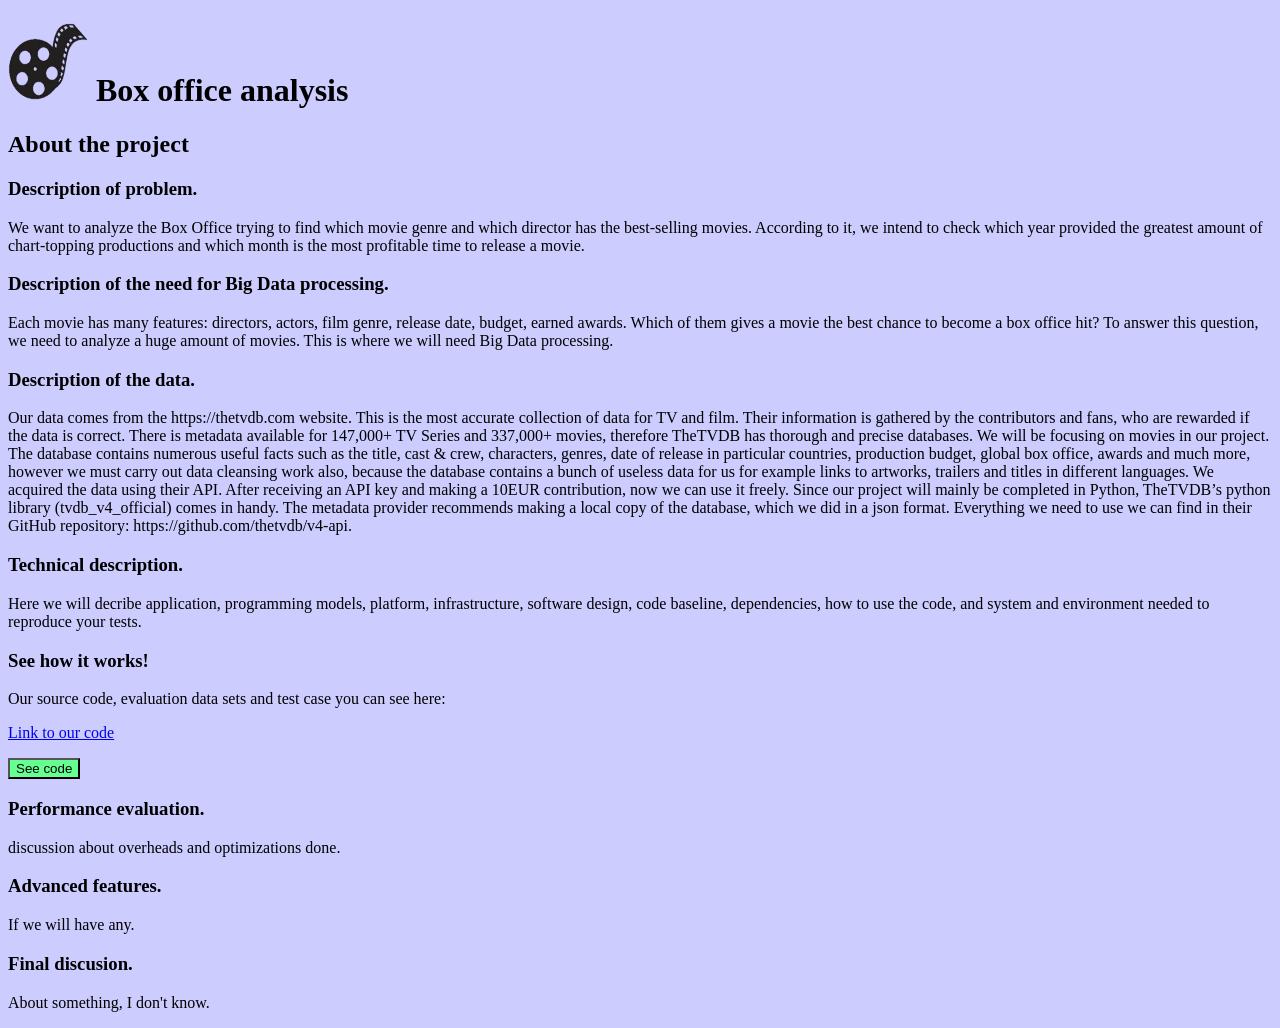
==== index.html @ 587c9b0a "Update index.html" ====
<!DOCTYPE html>
<html>
<body style="background-color:#CCCCFF;">
  
<h1> <img src="logo-film.png" width="80" height="80"> Box office analysis</h1>
<h2>About the project</h2>
<h3>Description of problem.</h3>
<p>We want to analyze the Box Office trying to find which movie genre and which director has the best-selling movies. According to it, we intend to check which year provided the greatest amount of chart-topping productions and which month is the most profitable time to release a movie.
</p>
  <h3>Description of the need for Big Data processing.</h3>
<p>Each movie has many features: directors, actors, film genre, release date, budget, earned awards. Which of them gives a movie the best chance to become a box office hit?  To answer this question, we need to analyze a huge amount of movies. This is where we will need Big  Data processing.
</p>
<h3>Description of the data.</h3>
<p>Our data comes from the https://thetvdb.com website. This is the most accurate collection of data for TV and film. Their information is gathered by the contributors and fans, who are rewarded if the data is correct. There is metadata available for 147,000+ TV Series and 337,000+ movies, therefore TheTVDB has thorough and precise databases.
We will be focusing on movies in our project. The database contains numerous useful facts such as the title, cast & crew, characters, genres, date of release in particular countries, production budget, global box office, awards and much more, however we must carry out data cleansing work also, because the database contains a bunch of useless data for us for example links to artworks, trailers and titles in different languages.
We acquired the data using their API. After receiving an API key and making a 10EUR contribution, now we can use it freely. Since our project will mainly be completed in Python, TheTVDB’s python library (tvdb_v4_official) comes in handy. The metadata provider recommends making a local copy of the database, which we did in a json format. Everything we need to use we can find in their GitHub repository: https://github.com/thetvdb/v4-api. </p>
<h3>Technical description.</h3>
  <p>Here we will decribe application, programming models, platform, infrastructure, software design, code baseline, dependencies, how to use the code, and system and environment needed to reproduce your tests.</p>
<h3>See how it works!</h3>
  <p>Our source code, evaluation data sets and test case you can see here:</p><a href="https://github.com/girale06/box-office-analysis"><p>Link to our code</p></a>
  <form action="https://github.com/girale06/box-office-analysis">
    <button style="background-color:#66FF92" width="80" height="20" type="submit">See code</button>
  </form>
  <h3>Performance evaluation.</h3>
  <p>discussion about overheads and optimizations done.</p>
<h3>Advanced features.</h3>
  <p>If we will have any.</p>
<h3>Final discusion.</h3>
<p>About something, I don't know.</p>
</body>
</html>
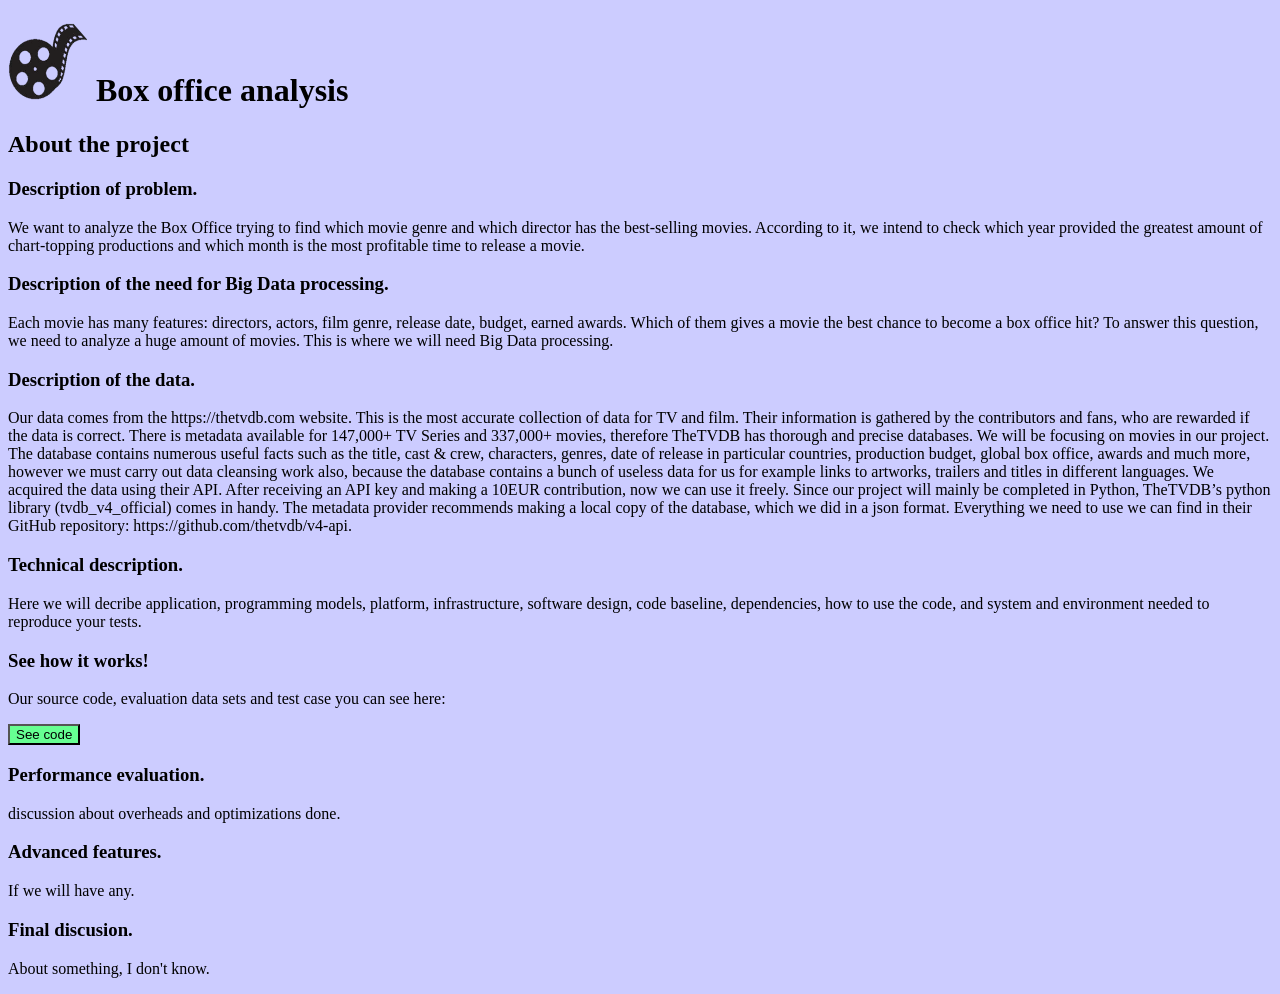
==== commit 53f8fcc1: "Update index.html" ====
--- a/index.html
+++ b/index.html
@@ -17,9 +17,9 @@
 <h3>Technical description.</h3>
   <p>Here we will decribe application, programming models, platform, infrastructure, software design, code baseline, dependencies, how to use the code, and system and environment needed to reproduce your tests.</p>
 <h3>See how it works!</h3>
-  <p>Our source code, evaluation data sets and test case you can see here:</p><a href="https://github.com/girale06/box-office-analysis"><p>Link to our code</p></a>
+  <p>Our source code, evaluation data sets and test case you can see here:</p>
   <form action="https://github.com/girale06/box-office-analysis">
-    <button style="background-color:#66FF92" width="80" height="20" type="submit">See code</button>
+    <button style="background-color:#66FF92" type="submit">See code</button>
   </form>
   <h3>Performance evaluation.</h3>
   <p>discussion about overheads and optimizations done.</p>
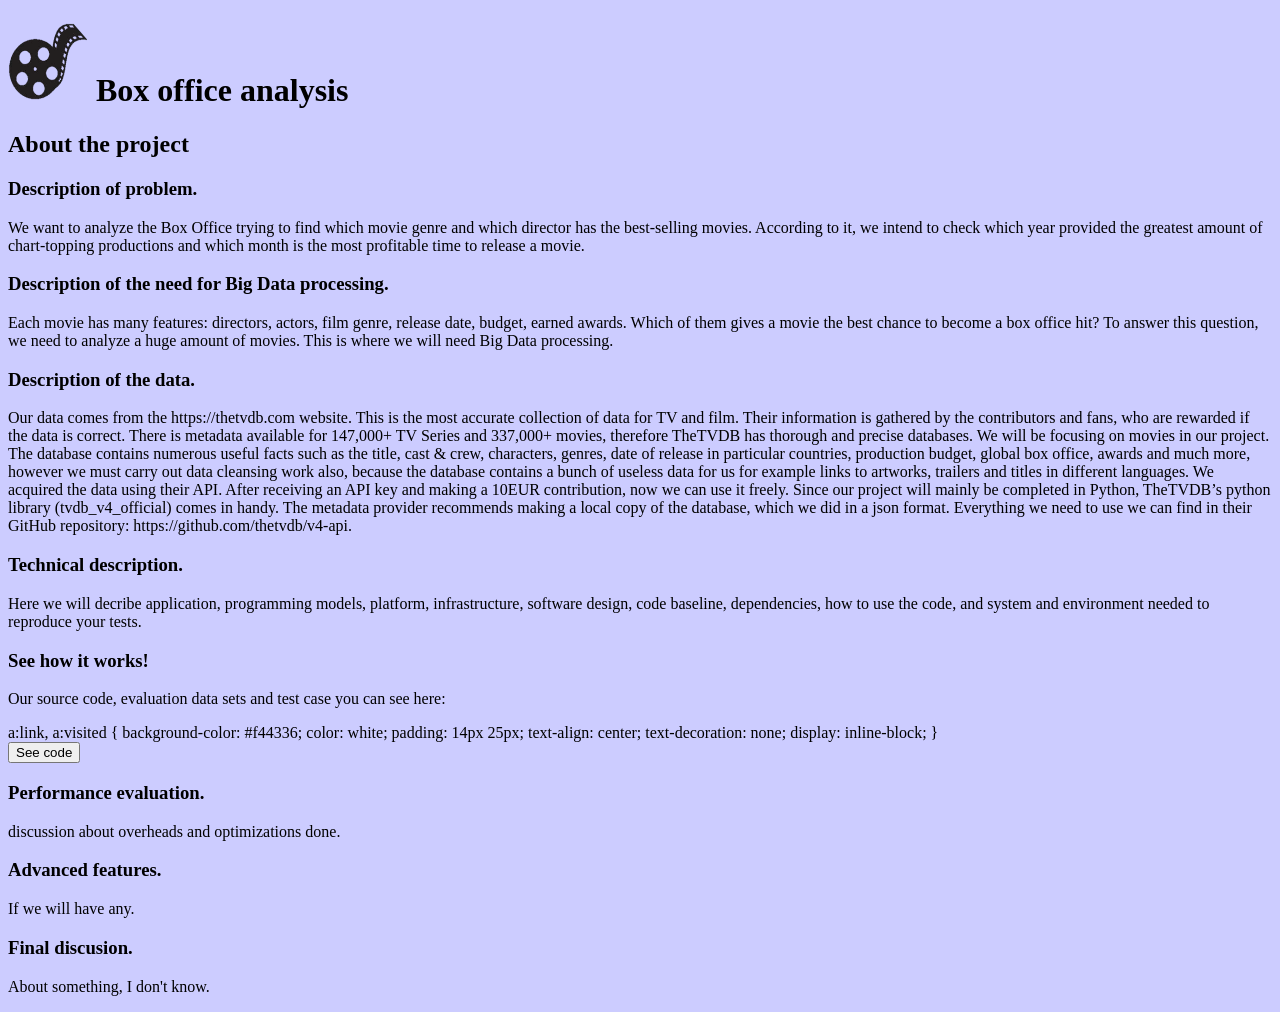
==== commit 665b1879: "Update index.html" ====
--- a/index.html
+++ b/index.html
@@ -18,8 +18,16 @@
   <p>Here we will decribe application, programming models, platform, infrastructure, software design, code baseline, dependencies, how to use the code, and system and environment needed to reproduce your tests.</p>
 <h3>See how it works!</h3>
   <p>Our source code, evaluation data sets and test case you can see here:</p>
+  a:link, a:visited {
+  background-color: #f44336;
+  color: white;
+  padding: 14px 25px;
+  text-align: center;
+  text-decoration: none;
+  display: inline-block;
+}
   <form action="https://github.com/girale06/box-office-analysis">
-    <button style="background-color:#66FF92" type="submit">See code</button>
+    <button type="submit">See code</button>
   </form>
   <h3>Performance evaluation.</h3>
   <p>discussion about overheads and optimizations done.</p>
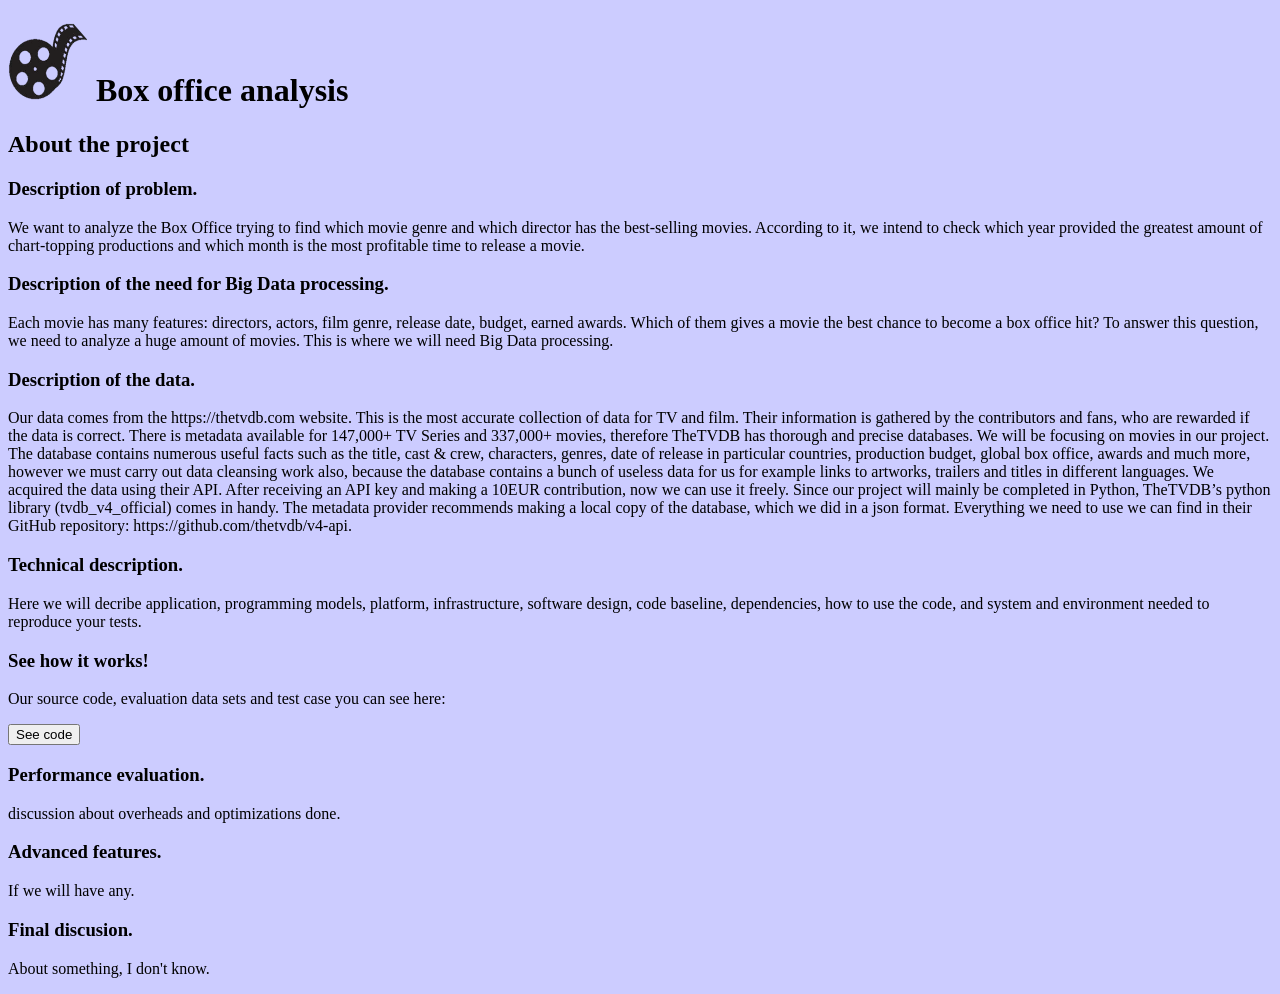
==== commit bc92f374: "Update index.html" ====
--- a/index.html
+++ b/index.html
@@ -18,6 +18,7 @@
   <p>Here we will decribe application, programming models, platform, infrastructure, software design, code baseline, dependencies, how to use the code, and system and environment needed to reproduce your tests.</p>
 <h3>See how it works!</h3>
   <p>Our source code, evaluation data sets and test case you can see here:</p>
+  <style>
   a:link, a:visited {
   background-color: #f44336;
   color: white;
@@ -26,6 +27,7 @@
   text-decoration: none;
   display: inline-block;
 }
+</style>
   <form action="https://github.com/girale06/box-office-analysis">
     <button type="submit">See code</button>
   </form>
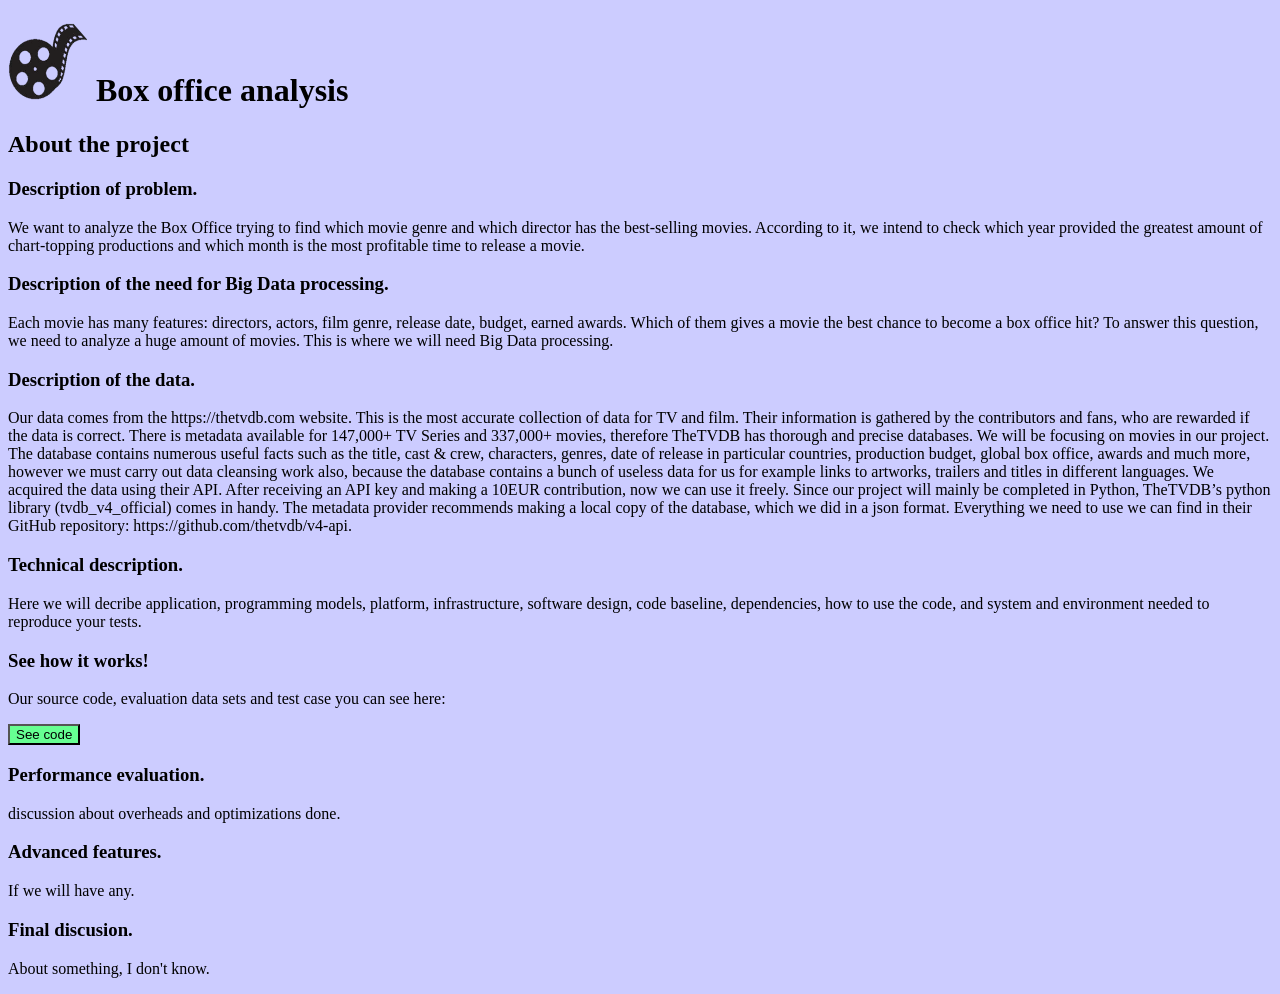
==== commit 0c25afa8: "Update index.html" ====
--- a/index.html
+++ b/index.html
@@ -1,7 +1,16 @@
 <!DOCTYPE html>
 <html>
+  <style>
+  a:link, a:visited {
+  background-color: #f44336;
+  color: white;
+  padding: 14px 25px;
+  text-align: center;
+  text-decoration: none;
+  display: inline-block;
+}
+</style>
 <body style="background-color:#CCCCFF;">
-  
 <h1> <img src="logo-film.png" width="80" height="80"> Box office analysis</h1>
 <h2>About the project</h2>
 <h3>Description of problem.</h3>
@@ -18,18 +27,9 @@
   <p>Here we will decribe application, programming models, platform, infrastructure, software design, code baseline, dependencies, how to use the code, and system and environment needed to reproduce your tests.</p>
 <h3>See how it works!</h3>
   <p>Our source code, evaluation data sets and test case you can see here:</p>
-  <style>
-  a:link, a:visited {
-  background-color: #f44336;
-  color: white;
-  padding: 14px 25px;
-  text-align: center;
-  text-decoration: none;
-  display: inline-block;
-}
-</style>
+  
   <form action="https://github.com/girale06/box-office-analysis">
-    <button type="submit">See code</button>
+    <button style="background-color:#66FF92" type="submit">See code</button>
   </form>
   <h3>Performance evaluation.</h3>
   <p>discussion about overheads and optimizations done.</p>
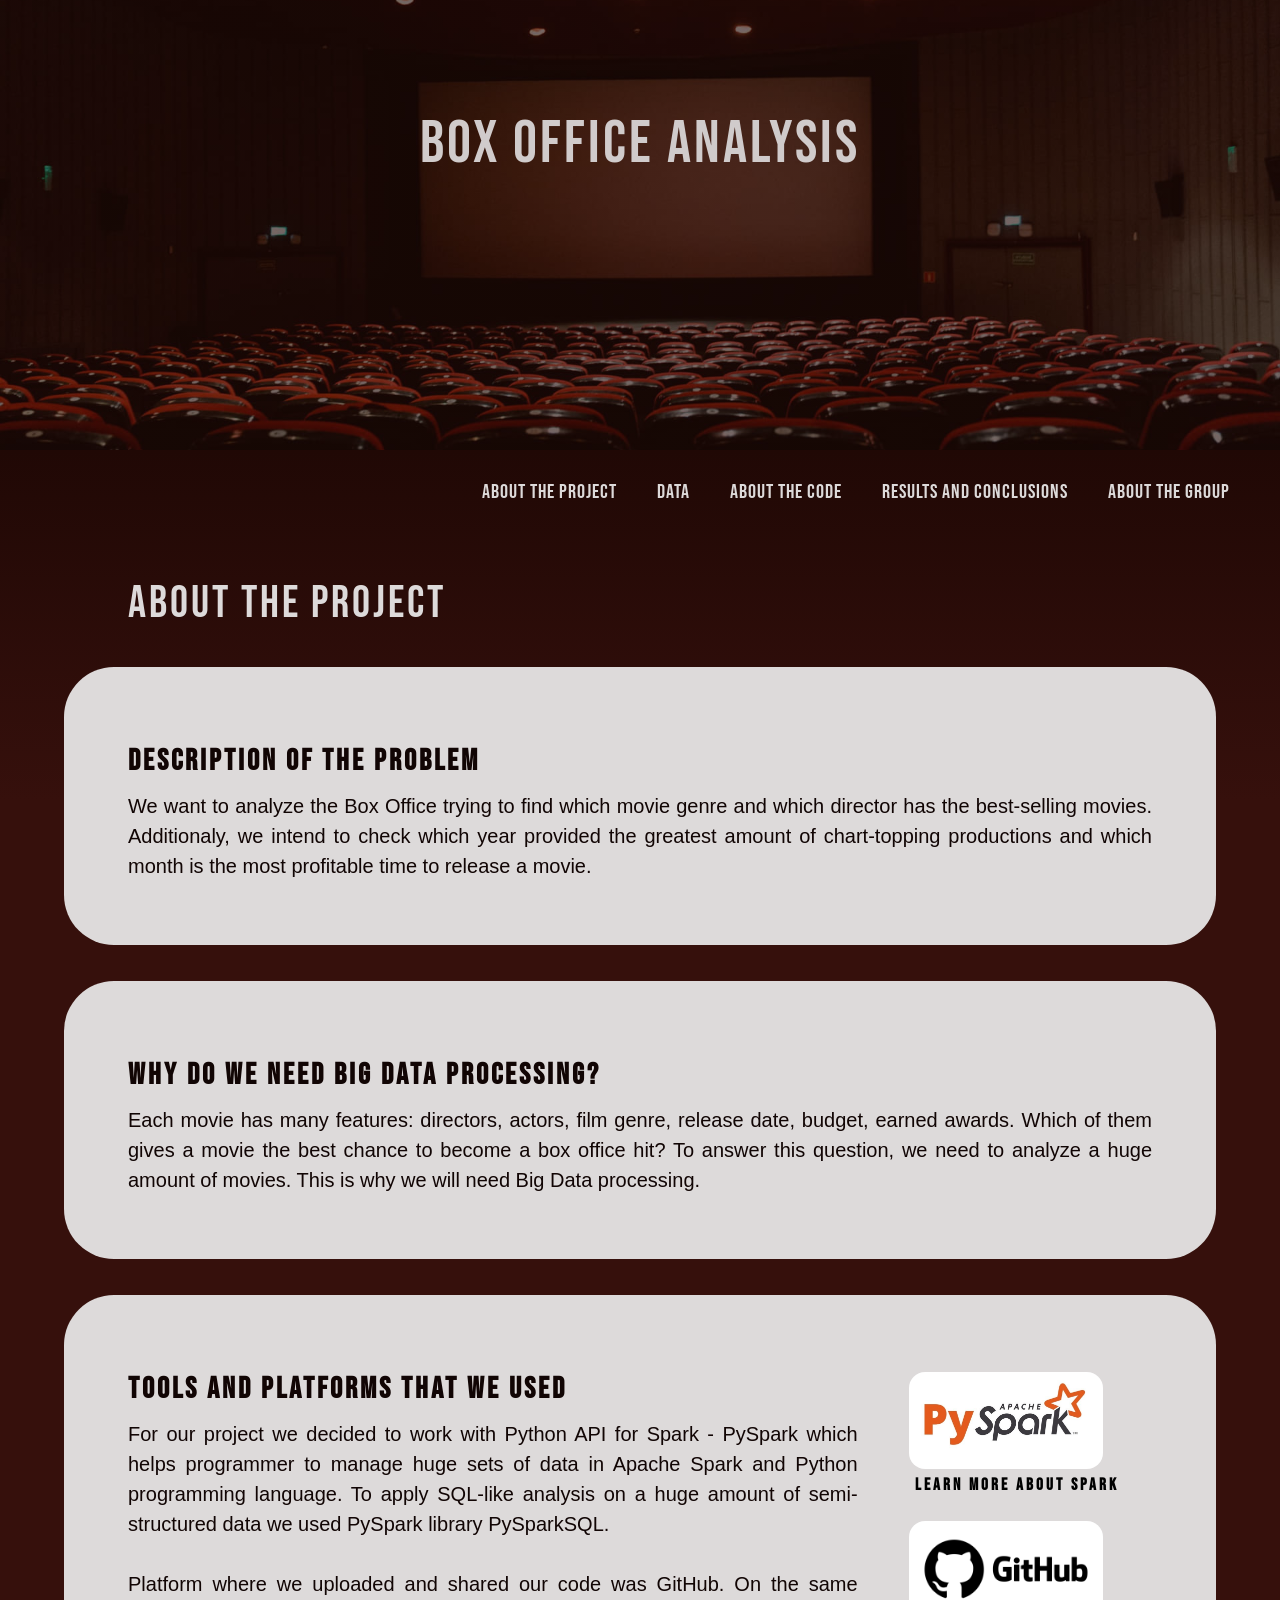
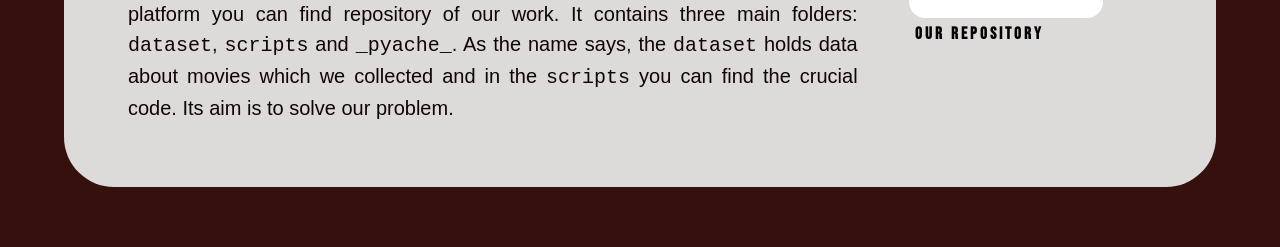
==== commit 0aa598c1: "Add files via upload" ====
--- a/index.html
+++ b/index.html
@@ -1,41 +1,83 @@
-<!DOCTYPE html>
-<html>
-  <style>
-  a:link, a:visited {
-  background-color: #f44336;
-  color: white;
-  padding: 14px 25px;
-  text-align: center;
-  text-decoration: none;
-  display: inline-block;
-}
-</style>
-<body style="background-color:#CCCCFF;">
-<h1> <img src="logo-film.png" width="80" height="80"> Box office analysis</h1>
-<h2>About the project</h2>
-<h3>Description of problem.</h3>
-<p>We want to analyze the Box Office trying to find which movie genre and which director has the best-selling movies. According to it, we intend to check which year provided the greatest amount of chart-topping productions and which month is the most profitable time to release a movie.
-</p>
-  <h3>Description of the need for Big Data processing.</h3>
-<p>Each movie has many features: directors, actors, film genre, release date, budget, earned awards. Which of them gives a movie the best chance to become a box office hit?  To answer this question, we need to analyze a huge amount of movies. This is where we will need Big  Data processing.
-</p>
-<h3>Description of the data.</h3>
-<p>Our data comes from the https://thetvdb.com website. This is the most accurate collection of data for TV and film. Their information is gathered by the contributors and fans, who are rewarded if the data is correct. There is metadata available for 147,000+ TV Series and 337,000+ movies, therefore TheTVDB has thorough and precise databases.
-We will be focusing on movies in our project. The database contains numerous useful facts such as the title, cast & crew, characters, genres, date of release in particular countries, production budget, global box office, awards and much more, however we must carry out data cleansing work also, because the database contains a bunch of useless data for us for example links to artworks, trailers and titles in different languages.
-We acquired the data using their API. After receiving an API key and making a 10EUR contribution, now we can use it freely. Since our project will mainly be completed in Python, TheTVDB’s python library (tvdb_v4_official) comes in handy. The metadata provider recommends making a local copy of the database, which we did in a json format. Everything we need to use we can find in their GitHub repository: https://github.com/thetvdb/v4-api. </p>
-<h3>Technical description.</h3>
-  <p>Here we will decribe application, programming models, platform, infrastructure, software design, code baseline, dependencies, how to use the code, and system and environment needed to reproduce your tests.</p>
-<h3>See how it works!</h3>
-  <p>Our source code, evaluation data sets and test case you can see here:</p>
-  
-  <form action="https://github.com/girale06/box-office-analysis">
-    <button style="background-color:#66FF92" type="submit">See code</button>
-  </form>
-  <h3>Performance evaluation.</h3>
-  <p>discussion about overheads and optimizations done.</p>
-<h3>Advanced features.</h3>
-  <p>If we will have any.</p>
-<h3>Final discusion.</h3>
-<p>About something, I don't know.</p>
-</body>
-</html>
+<html lang ="en">
+<head>
+    <!-- <meta chaset="UTF-8"> -->
+    <!-- <meta http-equiv="X-UA-Compatible" content="IE=edge"> -->
+    <meta name ="viewport" content="width=device-width, initial-scale=1.0">
+    <title>Boxoffice Analysis</title>
+    <link rel = "stylesheet" href = "style.css">
+    <link rel="preconnect" href="https://fonts.googleapis.com">
+    <link rel="preconnect" href="https://fonts.gstatic.com" crossorigin>
+    <link href="https://fonts.googleapis.com/css2?family=Bebas+Neue&family=Rethink+Sans:wght@500&display=swap" rel="stylesheet">
+</head>
+<body>
+    <section class="header">
+        <div class="title">Box Office Analysis</div>          
+    </section>
+    <section class="container_data">
+        <div class="menu">
+            <nav>
+                <div class="nav-links">
+                    <ul>
+                        <li><a href="index.html">ABOUT THE PROJECT</a></li>
+                        <li><a href="data.html">DATA</a></li>
+                        <li><a href="code.html">ABOUT THE CODE</a></li>
+                        <li><a href="results.html">RESULTS AND CONCLUSIONS</a></li>
+                        <li><a href="about_us.html">ABOUT THE GROUP</a></li>                    
+                    </ul>
+                </div>            
+            </nav>
+        </div>
+
+        <div class="text-box">About the project</div>
+
+        <div class="containerdos_data">
+
+                <!-- <div class="box_office_photo">
+                    <img src="boxoffice.png">
+                </div> -->
+
+                <div class="paragraphuno">
+                    <h3>Description of the problem</h3>
+                    <p>We want to analyze the Box Office trying to find which movie genre and which director has the best-selling movies. 
+                    Additionaly, we intend to check which year provided the greatest amount of chart-topping productions and which month is the most 
+                    profitable time to release a movie.
+                </p>
+                </div>
+
+        </div>
+
+        <div class="containerdos_data">
+                <div class ="paragraphuno">
+                    <h3>Why do we need Big Data processing?</h3>
+                    <p>Each movie has many features: directors, actors, film genre, release date, budget, earned awards. 
+                    Which of them gives a movie the best chance to become a box office hit?  To answer this question, we need to analyze a huge 
+                    amount of movies. This is why we will need Big Data processing.</p>
+
+                </div>
+        </div>
+        
+        <div class="containerdos_data">
+                <div class="paragraph">
+                    <h3>Tools and platforms that we used</h3>
+                    <p>For our project we decided to work with Python API for Spark - PySpark which helps programmer to manage huge sets of data 
+                        in Apache Spark and Python programming language. To apply SQL-like analysis on a huge amount of semi-structured data we 
+                        used PySpark library PySparkSQL.
+                        <br>
+                        <br>
+                        Platform where we uploaded and shared our code was GitHub. On the same platform you can find repository of our work. 
+                        It contains three main folders: <i>dataset</i>, <i>scripts</i> and <i>_pyache_</i>. As the name says, the <i>dataset</i> holds data 
+                        about movies which we collected and in the <i>scripts</i> you can find the crucial code. Its aim is to solve our problem.</p>
+                </div>
+        
+
+                <div class="photos_index">
+                    <a href="https://spark.apache.org/docs/latest/api/python/index.html"><img class="pyspark_photo emphasize-image" src="pyspark.jpg"></a>
+                    <h1>Learn more about Spark</h1>
+                    <a href="https://github.com/girale06/box-office-analysis"><img class="githubindex_photo emphasize-image" src="githublong.jpg"></a>
+                    <h1>Our repository</h1>
+                </div>
+
+        </div>
+    </section>
+</body>
+</html>
--- a/style.css
+++ b/style.css
@@ -0,0 +1,431 @@
+*{
+    margin: 0;
+    padding: 0;
+    font-family: sans-serif;
+}
+.header{
+    min-height: 50vh;
+    width: 100vw;
+    background-image: linear-gradient(rgba(32, 8, 5, 0.61), rgba(32, 8, 5, 0.61)),url(CINEMA.jpg);
+    background-position: center;
+    background-size: cover;
+    position: relative;
+    display: flex;
+    align-items: flex-end;
+    justify-content: center;
+}
+.header >.title{
+    width: 90%;
+    color: #D0CBCB;
+    position: absolute;
+    top: 12vh;
+    /* left: 85px; */
+    font-size: 60px;
+    font-family: 'Bebas Neue', sans-serif;
+    letter-spacing: 3px;
+    text-align: center;
+}
+/* 
+.containerdos {
+    width: 85%;
+    height: 135vh;
+    position: absolute;
+    left: 50%;
+    transform: translate(-50%, 0);
+    margin-top: 150px;
+    background: #dddada;
+    border-radius: 50px;
+} */
+.container_data {
+    width: 100vw;
+    background: linear-gradient(rgba(32, 8, 5, 1) 0% , rgba(54,16,12, 1) 25%);
+    position: relative;
+    align-items: center;
+    padding-bottom: 5vw;
+}
+.containerdos_data {
+    width: calc(85vw - 64px);
+    margin: 36px auto 0; /* góra, boki, dół */
+    background: #dddada;
+    border-radius: 50px;
+    padding: 64px;
+    display: flex;
+    flex-wrap: nowrap;
+}
+.menu{
+    width: 100vw;
+    height: 10vh;
+}
+.menu ul{
+    display: inline-flex;
+    margin: 30px;
+}
+.menu ul li{
+    list-style: none;
+    margin: 0 20px;
+    color:#dddada;
+    cursor: pointer;
+}
+.nav-links{
+    flex: 1;
+    text-align: right;
+}
+.nav-links ul li a{
+    color: #dddada;
+    font-size: 20px;
+    text-decoration: none;
+    font-family: 'Bebas Neue', sans-serif;
+    letter-spacing: 1px;
+}
+.nav-links ul li a::after{
+    content:'';
+    width: 0;
+    height: 3px;
+    background: #dddada;
+    display: block;
+    margin: auto;
+    transition: 0.5s;
+}
+.nav-links ul li a:hover::after{
+    width: 100%;
+}
+
+
+/* INDEX */
+.text-box {
+    color: #dddada;
+    font-family: 'Bebas Neue', sans-serif;
+    font-size: 45px;
+    letter-spacing: 3px;
+    margin-left: calc(7.5vw + 32px);
+    margin-top: 36px;
+}
+.paragraphuno {
+    color: #110504;
+    width: 100vw;
+    /* flex: 3; */
+}
+.paragraph a {
+    list-style: none;
+    color:#594C4B;
+    font-family: sans-serif;
+    font-size: 20px;
+    cursor: pointer;
+    text-decoration: none; 
+    display: inline-block;   
+}
+.paragraphuno h3 {
+    font-family: 'Bebas Neue', sans-serif;
+    font-size: 30px;
+    letter-spacing: 3px;
+    line-height: 2;
+}
+.paragraphuno p {
+    font-size: 20px;
+    line-height: 1.5;
+    text-align: justify;
+    display: inline-block;
+}
+.paragraph {
+    color: #110504;
+    flex: 3;
+}
+.paragraph a {
+    list-style: none;
+    color:#594C4B;
+    font-family: sans-serif;
+    font-size: 20px;
+    cursor: pointer;
+    text-decoration: none; 
+    display: inline-block;   
+}
+.paragraph h3 {
+    font-family: 'Bebas Neue', sans-serif;
+    font-size: 30px;
+    letter-spacing: 3px;
+    line-height: 2;
+}
+.paragraph p {
+    font-size: 20px;
+    line-height: 1.5;
+    text-align: justify;
+    display: inline-block;
+}
+.box_office_photo{
+    float: right;
+    margin-right: 70px;
+    margin-top: 80px;
+}
+.container_photos{
+    float: right;
+    width: 30%;
+    margin-top: 1px;
+    position:relative;
+}
+.container_photos h1{
+    font-family: 'Bebas Neue', sans-serif;
+    font-size: 20px;
+    letter-spacing: 3px;
+    margin-left: 6px;
+    margin-top: 165px;
+    position:absolute;
+}
+.container_photos h2{
+    font-family: 'Bebas Neue', sans-serif;
+    font-size: 20px;
+    letter-spacing: 3px;
+    margin-left: 50px;
+    margin-top: 415px;
+    position: absolute;
+}
+.paragraphdos{
+    width: 53%;
+    margin-top: 50px;
+    margin-left: 65px;
+}
+.paragraphdos h3{
+    font-family: 'Bebas Neue', sans-serif;
+    font-size: 30px;
+    letter-spacing: 3px;
+    line-height: 2;
+}
+.paragraphdos p{
+    font-size: 20px;
+    line-height: 1.5;
+    text-align: justify;
+}
+.paragraphtres{
+    float: left;
+    width: 53%;
+    margin-top: 50px;
+    margin-left: 65px;
+}
+.paragraphtres h3{
+    font-family: 'Bebas Neue', sans-serif;
+    font-size: 30px;
+    letter-spacing: 3px;
+    line-height: 2;
+}
+.paragraphtres p{
+    font-size: 20px;
+    line-height: 1.5;
+    text-align: justify;
+}
+.paragraphtres h4{
+    font-family: 'Bebas Neue', sans-serif;
+    font-size: 25px;
+    letter-spacing: 3px;
+    line-height: 2;
+}
+
+/* DATA */
+.text-box-data{
+    width: 60%;
+    float: left;
+    top: 95px;
+    margin-left: 150px;
+    color: #dddada;
+    position: absolute;
+}
+.text-box-data h2 {
+    font-family: 'Bebas Neue', sans-serif;
+    font-size: 45px;
+    letter-spacing: 3px;
+    line-height: 3;
+}
+.paragraph_data {
+    color: #110504;
+    flex: 3;
+}
+.paragraph_data a {
+    list-style: none;
+    color:#594C4B;
+    font-family: sans-serif;
+    font-size: 20px;
+    cursor: pointer;
+    text-decoration: none; 
+    display: inline-block;   
+}
+.paragraph_data h3 {
+    font-family: 'Bebas Neue', sans-serif;
+    font-size: 30px;
+    letter-spacing: 3px;
+    line-height: 2;
+}
+.paragraph_data p {
+    font-size: 20px;
+    line-height: 1.5;
+    text-align: justify;
+    display: inline-block;
+}
+.paragraph i {
+    font-style: normal;
+    font-family: monospace;
+}
+.photos_index{
+    margin-left: 4vw;
+    margin-top: 1vw;
+    flex: 1;
+}
+.photos_index h1 {
+    font-family: 'Bebas Neue', sans-serif;
+    font-size: 20px;
+    letter-spacing: 3px;
+    margin-top: 0.5vw;
+    margin-left: 1vw;
+}
+.photos {
+    margin-left: 4vw;
+    flex: 1;
+}
+.photos h1 {
+    font-family: 'Bebas Neue', sans-serif;
+    font-size: 20px;
+    letter-spacing: 3px;
+    margin-top: 0.5vw;
+    margin-left: 1vw;
+}
+.photos_index h1 {
+    font-family: 'Bebas Neue', sans-serif;
+    font-size: 17px;
+    letter-spacing: 3px;
+    margin-top: 0.5vw;
+    margin-left: 0.5vw;
+}
+.emphasize-image:hover { /* when cursor enters the image */
+    transition-duration: 0.5s;
+    transition-timing-function: cubic-bezier(0,1,.5,1);
+}
+.emphasize-image { /* when cursor leaves the image */
+    transition-duration: 5s;
+    transition-timing-function: cubic-bezier(0,1,.5,1);
+}
+.tvdb_photo {
+    width: 100%;
+}
+.tvdb_photo:hover {
+    transform: scale(1.05);
+}
+.github_photo {
+    margin-top: 5vw;
+    width: 100%;
+    border-radius: 16px;
+}
+.github_photo:hover {
+    transform: scale(1.05);
+}
+.pyspark_photo{
+    /* margin-top: 5vw; */
+    width: 80%;
+    border-radius: 16px;
+}
+.pyspark_photo:hover{
+    transform: scale(1.05);
+}
+.githubindex_photo {
+    margin-top: 2vw;
+    width: 80%;
+    border-radius: 16px;
+}
+.githubindex_photo:hover {
+    transform: scale(1.05);
+}
+
+/* CODE */
+.code_photo {
+    margin-left: 4vw;
+    flex: 1;
+}
+.code_photo h1 {
+    font-size: 17px;
+    margin-top: 0.5vw;
+    margin-left: 0.5vw;
+}
+.code_photo img {
+    width: 100%;
+    border-radius: 16px;
+}
+.paragraph_code {
+    color: #110504;
+    width: 100vw;
+    /* flex: 3; */
+}
+.paragraph_code a {
+    list-style: none;
+    color:#594C4B;
+    font-family: sans-serif;
+    font-size: 20px;
+    cursor: pointer;
+    text-decoration: none; 
+    display: inline-block;   
+}
+.paragraph_code h3 {
+    font-family: 'Bebas Neue', sans-serif;
+    font-size: 30px;
+    letter-spacing: 3px;
+    line-height: 2;
+}
+.paragraph_code p {
+    font-size: 20px;
+    line-height: 1.5;
+    text-align: justify;
+    display: inline-block;
+}
+.paragraphdos_code{
+    color: #110504;
+    flex: 3;
+}
+.paragraphdos_code h3 {
+    font-family: 'Bebas Neue', sans-serif;
+    font-size: 30px;
+    letter-spacing: 3px;
+    line-height: 2;
+}
+.paragraphdos_code p {
+    font-size: 20px;
+    line-height: 1.5;
+    text-align: justify;
+    display: inline-block;
+}
+.paragraphdos_code h1 {
+    font-family: 'Bebas Neue', sans-serif;
+    font-size: 20px;
+    letter-spacing: 3px;
+    line-height: 2;
+    margin-left: 7vw;
+}
+.paragraphdos_code i {
+    font-style: normal;
+    font-family: monospace;
+}
+.paragraphdos_code_and_photo {
+    align-items: center;
+    flex: 1;
+}
+.paragraphdos_code_and_photo a {
+    margin: 0 auto;
+}
+.link_photo {
+    width: 50%;
+    /* transition: 1s; */
+    border-radius: 16px;
+    margin-left: 8.3vw;
+}
+
+/* ABOUT US */
+.name-list{
+    width: 100vw;
+}
+.name-list ul li{ 
+    list-style: none;
+    display: inline-flex;
+    margin: 40px;
+    color:#110504;
+    font-size: 25px;
+}
+.containerdos_data p{
+    font-size: 20px;
+    line-height: 1.5;
+    text-align: justify;
+    display: inline-block;
+}
